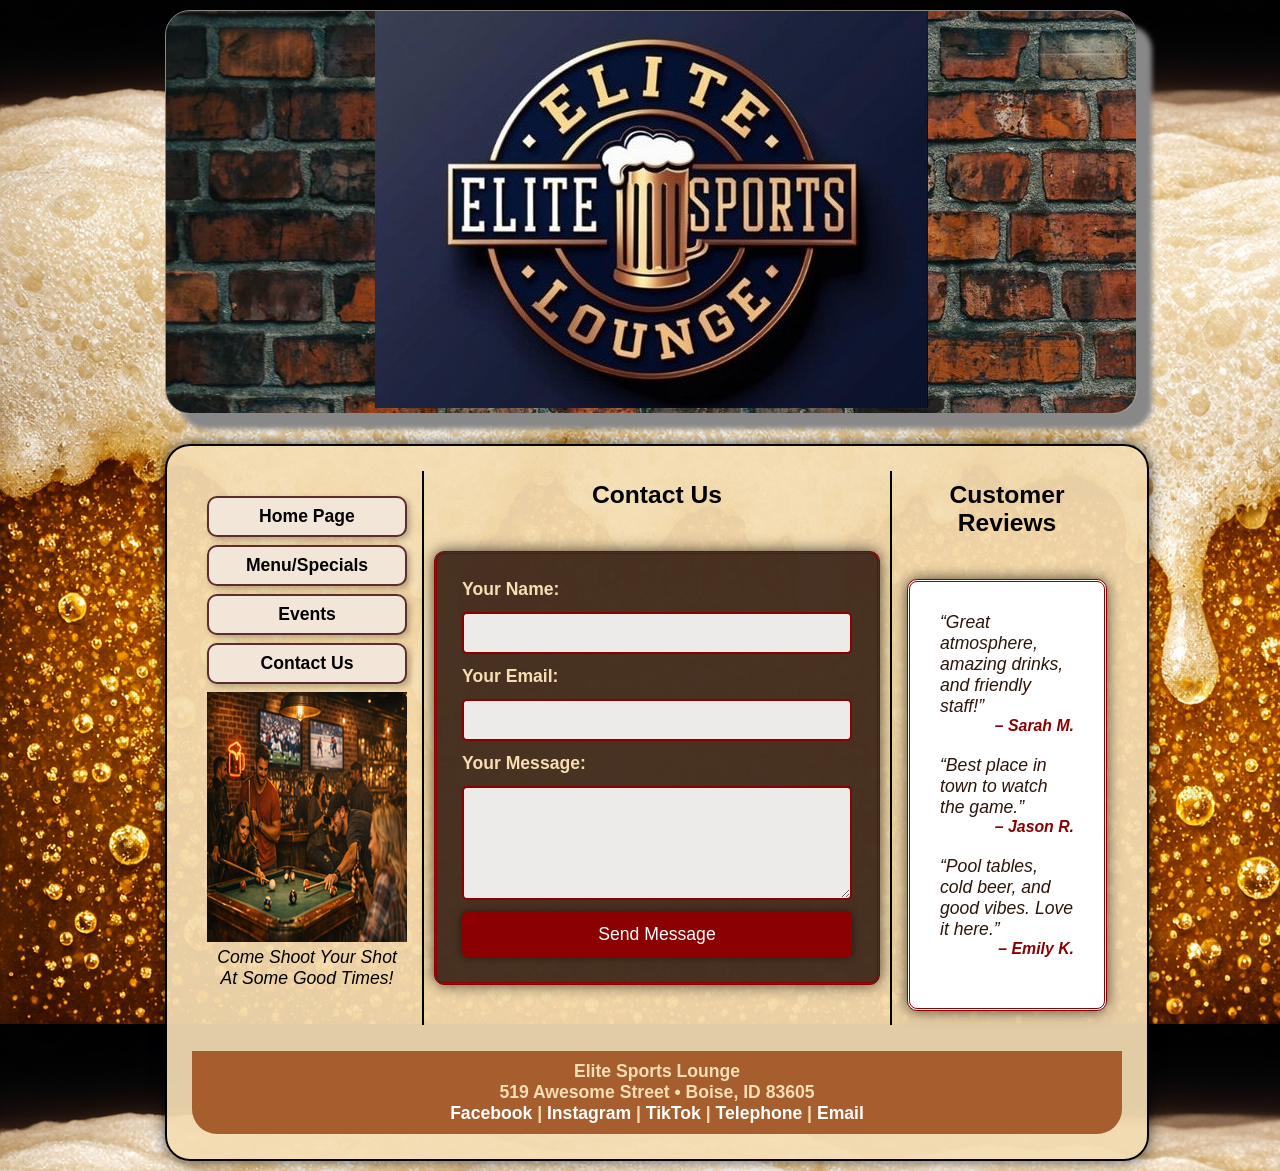
==== contactus.html @ 2950264b "Add files via upload" ====
<!DOCTYPE html>
<html lang="en">
  <head>
	<!-- 
		Final Project CMIS 410
		Author: Heather Floyd
		Date: April 6, 2026
		
		These web pages are for educational purposes only, all content should be considered fictional. 
	
	-->

<meta http-equiv = "Content-Type" content = "text/html; charset=utf-8" />
<title>Elite Sports Lounge</title>
   <link href="css/styles.css" rel="stylesheet" />


</head>

<body>

<div id = "container"> 

<header> 

<a href="index.html"><img src="images/HF_logo.jpg" alt="Elite Sports Lounge Logo"/></a>

</header> 

<div id="wrapper" class="page-panel">

		 
<nav> 
	<ul>
	  <li><a href = "index.html">Home Page</a></li>
	  <li><a href = "menuspecials.html">Menu/Specials</a></li>
	  <li><a href = "events.html">Events</a></li>
	  <li><a href = "contactus.html">Contact Us</a></li>
	</ul>
	
  <img src = "images/people2.png" alt = "Group of People Playing Pool" />
	<figcaption>
    Come Shoot Your Shot<br />
	At Some Good Times!
  </figcaption> 
</nav>
 
	 
<article id = "main"> 

<h2>Contact Us</h2>

<form class="contact-form">
    <label for="name">Your Name:</label>
    <input type="text" id="name" name="name" required>

    <label for="email">Your Email:</label>
    <input type="email" id="email" name="email" required>

    <label for="message">Your Message:</label>
    <textarea id="message" name="message" rows="5" required></textarea>

    <button type="submit">Send Message</button>
</form>

</article> <!-- end main -->

<aside>
 
<h2>Customer Reviews</h2>

<div class="reviews-panel">
    <div class="review">
        <p class="review-text">“Great atmosphere, amazing drinks, and friendly staff!”</p>
        <p class="review-author">– Sarah M.</p>
    </div>

    <div class="review">
        <p class="review-text">“Best place in town to watch the game.”</p>
        <p class="review-author">– Jason R.</p>
    </div>

    <div class="review">
        <p class="review-text">“Pool tables, cold beer, and good vibes. Love it here.”</p>
        <p class="review-author">– Emily K.</p>
    </div>
</div>


</aside>   

<footer> 

	<p>Elite Sports Lounge<br />
	519 Awesome Street &bull; Boise, ID 83605<br />
	<a href = "https://facebook.com" target="_blank">Facebook</a> | <a href = "https://instagram.com" target="_blank">Instagram</a> | <a href = "https://TikTok.com" target="_blank">TikTok</a> | <a href = "tel:+17014419961">Telephone</a> | <a href = "mailto:ContactMePlease@gmail.com">Email</a></p>

</footer>  

</div> <!-- end wrapper --> 
</div> <!-- end container -->

</body>
</html>
---- css/styles.css ----
@charset "utf-8";
/*
   sample start file for final project - educational use only
   
   Author:  Heather Floyd 
   Date: April 6, 2026    
   
  

*/

* {
    margin: 0; 
    padding: 0;
}

body {
    font-size: 1.1em;
    font-family: Arial, Helvetica, sans-serif;
	background-image: url("beerbackground2.png");
}

#container {
    width: 950px;
    border-width: 1px;
    margin: 0 auto;
    background-color: url("beerbackground2.png");
}


header {
    width: 970px;	/* reduced by 20px to accommodate shadow */
    margin-bottom: 30px;
    margin-top: 10px;
    text-align: center;
    border: 1px solid #888888;
    box-shadow: 15px 15px 5px 0 #888888;
    border-radius: 25px; 
	background-image: url("brickwall.jpg");
}

nav {
    width: 200px;
    margin: 0 5px 0 5px; 
    padding: 25px 10px 0 10px;
    float: left;
    text-align: center;
}

nav ul {
    font-weight: bold;
    list-style: none;
}

nav ul li a {
    padding: 8px;
    color: black;
    text-decoration: none;
    display: block;
    background-color: #f2e6d8; /* warm beige */
    border: 2px solid #5a2e2e; /* brick red border */
    border-radius: 10px;
    margin-bottom: 8px;
    font-weight: bold;
    box-shadow: 3px 3px 6px rgba(0,0,0,0.25); /* soft shadow */
}

/* Hover effect */
nav ul li a:hover {
    background-color: #ffe9c6; /* warm amber highlight */
    color: #5a2e2e; /* brick text */
    transform: scale(1.03);
    transition: 0.2s ease-in-out;
}


nav img.navimg {
	width: 100%;
	border-radius: 10px;
	margin: 10px 0;
	
}

#main {
    width: 446px;
    padding: 10px;
    float: left;
    color: black;
    border-left: 2px solid;
    border-right: 2px solid;    
}

#main ul {
	list-style-type: none;
	padding: 0;
}

#main ul li {
	text-align: center;
	margin: 5px 0;
}

#main p {
    text-indent: 1.5em;
}

figure{
    padding-top: 10px;
    text-align: center;
}

figcaption {
    font-style: italic;
}

aside {
    width: 200px;
    margin: 0 5px 0 5px;
    padding: 10px;
    float: right;	
}

aside img.asideimg {
	width: 100%;
	border-radius: 10px;
	margin: 10px 0;
}

aside p {
    font-style: italic;
    font-size: 0.9em;
}

h2 {
    font-size: 1.4em;
    text-align: center;
    padding-bottom: 0.5em;
}

h3 {
    text-align: center;
    padding-bottom: 0.5em;
    padding-top: 0.5em;
}

footer {
    width: 910px;
    margin: 0;
    padding: 10px;
    background-color: #A65E2E;
    clear: both;
    color: wheat;
    font-weight: bold;
    text-align: center;
	border-bottom-left-radius: 25px;
	border-bottom-right-radius: 25px;
}

#wrapper {
    width: 930px;
    margin-bottom: 10px;
    border: 2px solid;
    border-radius: 25px;
}/* navigation for footer */

footer a:link {
    color: white;
    text-decoration: none;
}

footer a:visited {
    color: navy;
    background-color: grey;
    text-decoration: none;
}

footer a:hover {
    text-decoration: underline;
}

/* ===== MENU TABLE STYLES (Brick Wall Theme) ===== */
.menutable {
  width: 90%;
  margin: 0 auto 25px auto;
  border-collapse: collapse;
  font-size: 1.1em;
  background-color: #f2e6d8;
  border: 2px solid #5a2e2e;
  border-radius: 10px;
  overflow: hidden;
}

.menutable th {
  background-color: #5a2e2e;
  color: white;
  padding: 12px;
  text-align: left;
  font-size: 1.2em;
}

.menutable td {
  padding: 10px 12px;
  border-bottom: 1px solid #d1c1b3;
}

.menutable tr:nth-child(even) {
  background-color: #f8f1e8;
}

/* ===== HOVER EFFECT ===== */
.menutable tr:hover {
  background-color: #ffe9c6;
  cursor: pointer;
}

/* ===== EVENTS PAGE STYLES ===== */

/* ===== MATCHED WEEKLY CALENDAR STYLE ===== */

.week-calendar {
  display: grid;
  grid-template-columns: repeat(2, 1fr);
  gap: 20px;
  width: 90%;
  margin: 0 auto 25px auto;
}

.day {
  background-color: #f2e6d8; /* warm beige like menu tables */
  border: 3px double #5a2e2e; /* brick red double border */
  border-radius: 15px;
  padding: 18px;
  box-shadow: 6px 6px 12px rgba(0,0,0,0.3); /* same shadow style */
  position: relative;
  transition: 0.25s ease-in-out;
}

.day::after {
  content: "";
  position: absolute;
  inset: 0;
  border-radius: 15px;
  box-shadow: inset 0 0 12px rgba(90,46,46,0.4); /* inner glow like menu */
  pointer-events: none;
}

.day h3 {
  color: #5a2e2e; /* brick red */
  margin-bottom: 10px;
  text-align: center;
  font-size: 1.3em;
  text-shadow: 1px 1px 1px #ffffff;
}

.day p {
  margin: 6px 0;
  color: #3b1f1f;
  text-align: center;
  font-weight: bold;
  font-size: 1.05em;
}

/* Hover effect */
.day:hover {
  background-color: #ffe9c6; /* warm amber highlight */
  transform: scale(1.03);
  cursor: pointer;
}

/* Icons */
.day p.pool::before {
  content: "🎱 ";
}

.day p.darts::before {
  content: "🎯 ";
}

.day p.tourney::before {
  content: "🏆 ";
}

#loungehours {
    background-image: url('images/brickwallheader.png'); /* same brick as header */
    background-size: cover;
    background-repeat: no-repeat;
    padding: 20px;
    border: 2px double #5a2e2e; /* brick red border */
    border-radius: 15px;
    color: black;
    box-shadow: 6px 6px 12px rgba(0,0,0,0.3);
    margin: 0 auto;
    width: 85%;
	text-align: center;
}

.contact-form {
    display: flex;
    flex-direction: column;
    gap: 12px;
    background-color: rgba(43, 21, 10, 0.85); /* warm brick overlay */
    padding: 25px;
    border: 3px double #8b0000; /* brick-red double border */
    border-radius: 10px;
    box-shadow: 0 0 15px rgba(0,0,0,0.7);
    max-width: 600px;
    margin: 30px auto;
    color: #f5deb3; /* warm beige text */
    font-family: 'Segoe UI', sans-serif;
}

.contact-form label {
    font-weight: bold;
    color: #f5deb3;
}

.contact-form input,
.contact-form textarea {
    padding: 10px;
    border: 2px solid #8b0000;
    border-radius: 5px;
    background-color: rgba(255, 255, 255, 0.9);
    font-size: 1rem;
}

.contact-form button {
    background-color: #8b0000;
    color: #fff;
    padding: 12px;
    border: none;
    border-radius: 5px;
    font-size: 1.1rem;
    cursor: pointer;
    box-shadow: 0 0 8px rgba(0,0,0,0.5);
    transition: background-color 0.3s ease, transform 0.2s ease;
}

.contact-form button:hover {
    background-color: #b30000;
    transform: scale(1.05);
}

.reviews-panel {
    background-color: white;
    border: 3px double #8b0000; /* brick-red border */
    border-radius: 10px;
    padding: 30px;
    margin: 30px auto;
    max-width: 800px;
    box-shadow: 0 0 15px rgba(0,0,0,0.7);
}

.review {
    margin-bottom: 20px;
}

.review-text {
    font-size: 1.1rem;
    color: #2b150a; /* dark warm brown */
    font-style: italic;
}

.review-author {
    text-align: right;
    font-weight: bold;
    color: #8b0000;
}

.page-panel {
    background-color: rgba(245, 222, 179, 0.92); /* cream beige */
    border: 3px double #8b0000;
    border-radius: 12px;
    padding: 25px;
    margin: 20px auto;
    max-width: 1000px; /* matches your header width visually */
    box-shadow: 0 0 15px rgba(0,0,0,0.7);
}
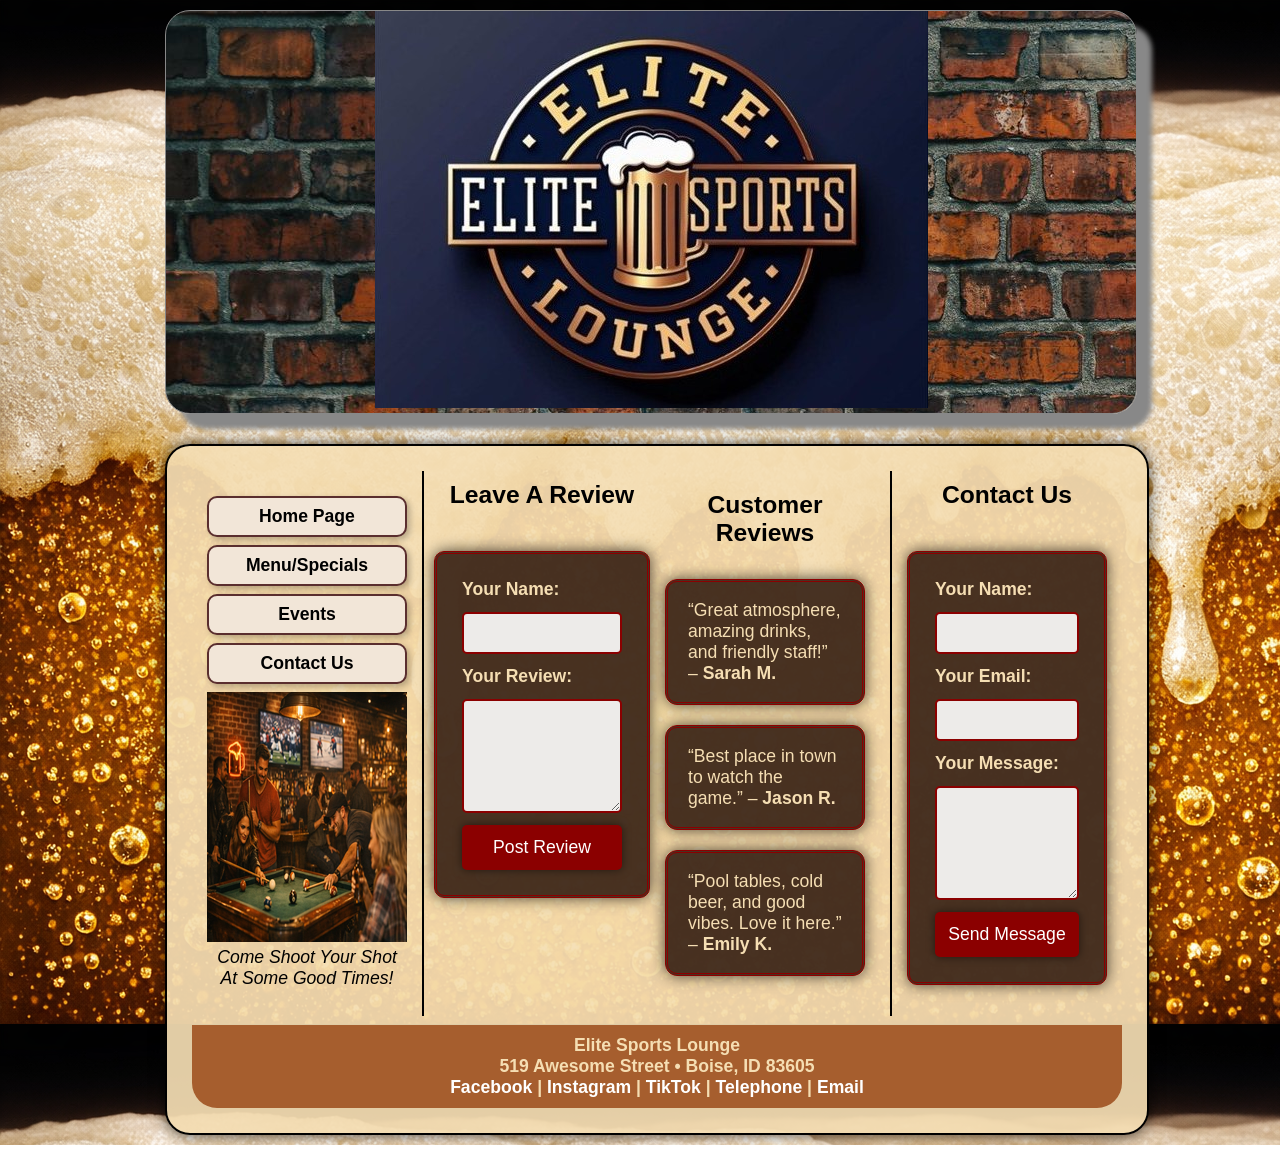
==== commit 559aa276: "Add files via upload" ====
--- a/contactus.html
+++ b/contactus.html
@@ -44,10 +44,45 @@
 	At Some Good Times!
   </figcaption> 
 </nav>
- 
-	 
+ 	 
 <article id = "main"> 
 
+<aside>
+ 
+<h2>Customer Reviews</h2>
+
+ <div class="review-item">
+        “Great atmosphere, amazing drinks, and friendly staff!” – <strong>Sarah M.</strong>
+    </div>
+
+    <div class="review-item">
+        “Best place in town to watch the game.” – <strong>Jason R.</strong>
+    </div>
+
+    <div class="review-item">
+        “Pool tables, cold beer, and good vibes. Love it here.” – <strong>Emily K.</strong>
+    </div>
+
+    <div id="reviews-list"></div>
+
+</aside>   
+
+<h2>Leave A Review</h2>
+
+<form class="contact-form">
+    <label for="name">Your Name:</label>
+    <input type="text" id="name" name="name" required>
+
+    <label for="message">Your Review:</label>
+    <textarea id="message" name="message" rows="5" required></textarea>
+
+    <button type="submit">Post Review</button>
+</form>
+
+</article> <!-- end main -->
+
+<aside>
+ 
 <h2>Contact Us</h2>
 
 <form class="contact-form">
@@ -62,30 +97,6 @@
 
     <button type="submit">Send Message</button>
 </form>
-
-</article> <!-- end main -->
-
-<aside>
- 
-<h2>Customer Reviews</h2>
-
-<div class="reviews-panel">
-    <div class="review">
-        <p class="review-text">“Great atmosphere, amazing drinks, and friendly staff!”</p>
-        <p class="review-author">– Sarah M.</p>
-    </div>
-
-    <div class="review">
-        <p class="review-text">“Best place in town to watch the game.”</p>
-        <p class="review-author">– Jason R.</p>
-    </div>
-
-    <div class="review">
-        <p class="review-text">“Pool tables, cold beer, and good vibes. Love it here.”</p>
-        <p class="review-author">– Emily K.</p>
-    </div>
-</div>
-
 
 </aside>   
 
--- a/css/styles.css
+++ b/css/styles.css
@@ -351,7 +351,7 @@
 }
 
 .review {
-    margin-bottom: 20px;
+    margin-bottom: 40px;
 }
 
 .review-text {
@@ -376,3 +376,42 @@
     box-shadow: 0 0 15px rgba(0,0,0,0.7);
 }
 
+.reviews-section {
+    text-align: center;
+    margin-bottom: 40px;
+}
+
+.review-item {
+    background: rgba(43, 21, 10, 0.85); /* deep bar brown */
+    border: 3px double #8b0000;         /* brick red border */
+    border-radius: 12px;
+    padding: 18px 20px;
+    margin: 20px auto;
+    max-width: 700px;
+    color: #f5deb3;                     /* warm wheat text */
+    font-size: 1.1rem;
+    box-shadow: 0 0 15px rgba(0,0,0,0.7);
+}
+
+.home-video {
+   text-align: center;
+   margin: 15px auto;
+}
+
+.home-video video {
+    border: 4px double #8b0000;
+    border-radius: 12px;
+    box-shadow: 0 0 15px rgba(0,0,0,0.7);
+	object-fit: cover;
+}
+
+.nav-video-row {
+    width: 100%;
+    display: block;
+    text-align: center;
+    margin-top: 10px;
+    margin-bottom: 20px;
+    clear: both;   /* ⭐ THIS restores the 3-pane layout */
+}
+
+
